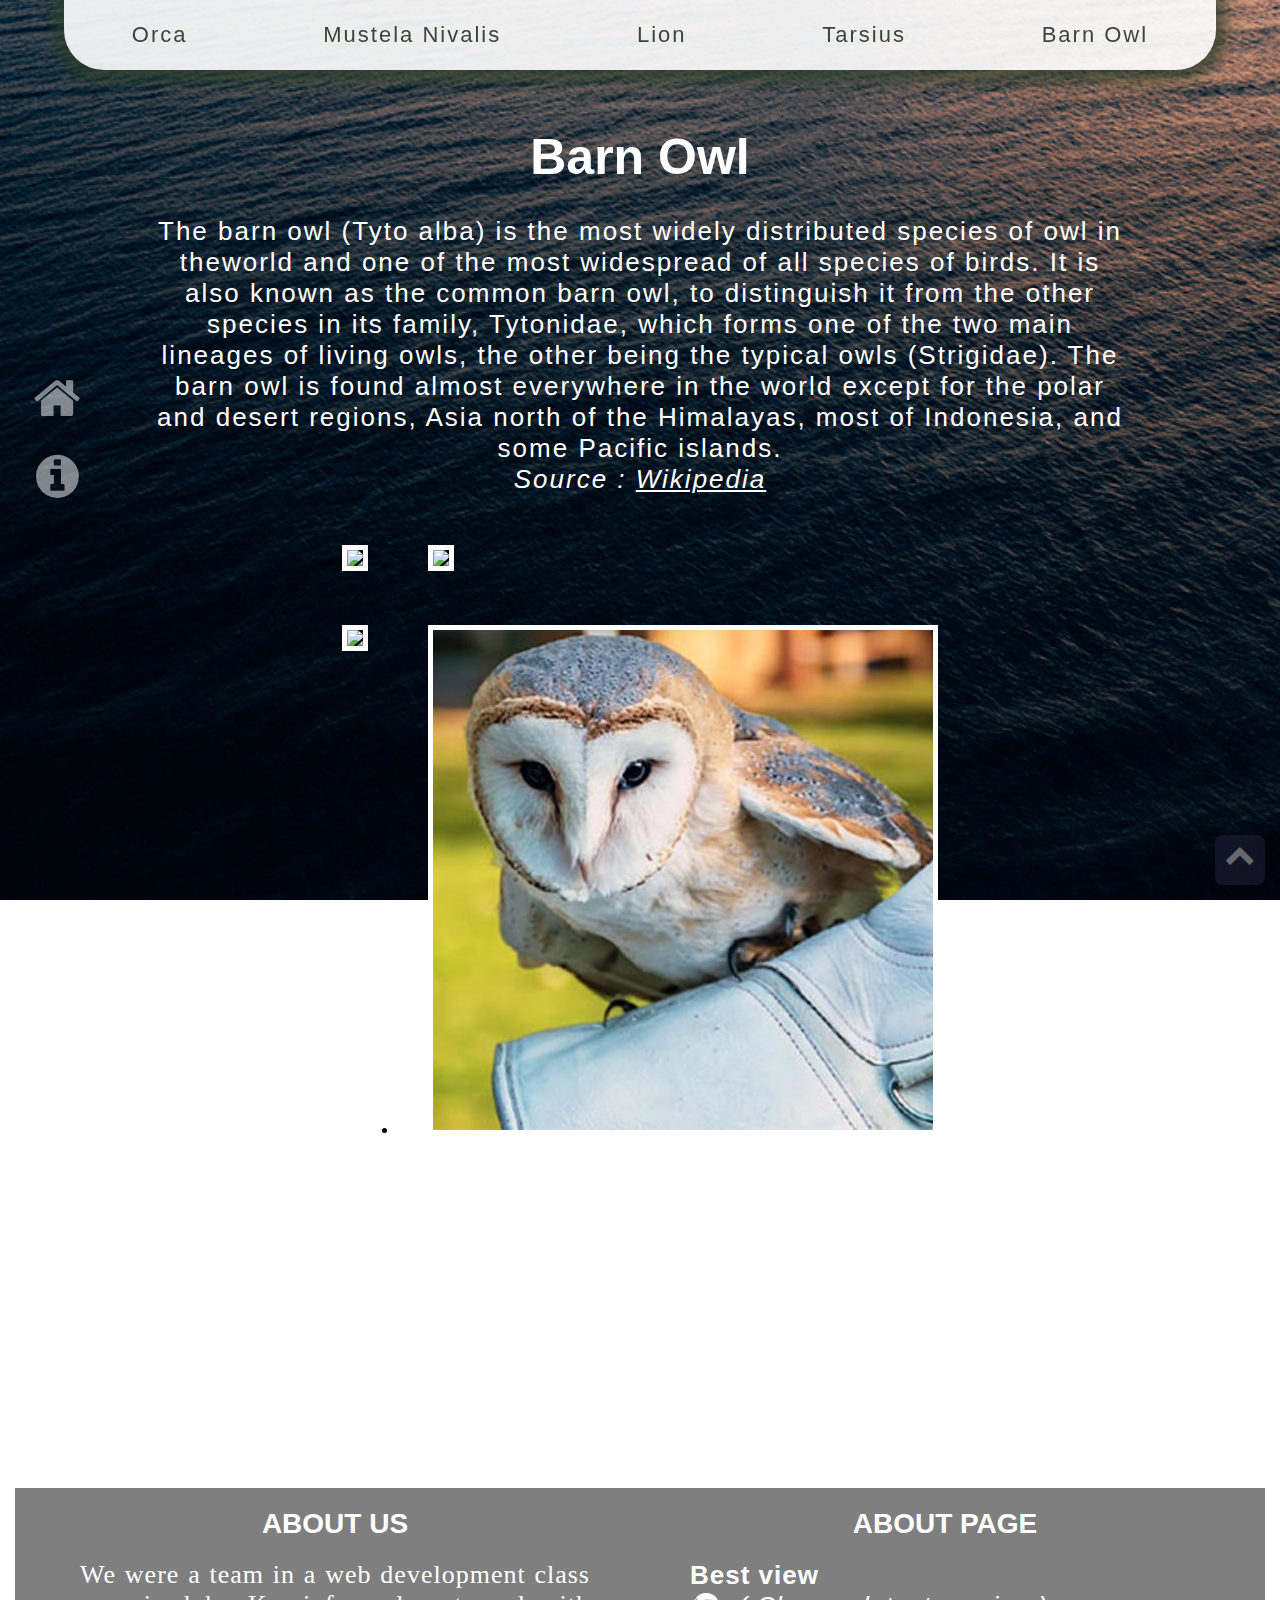
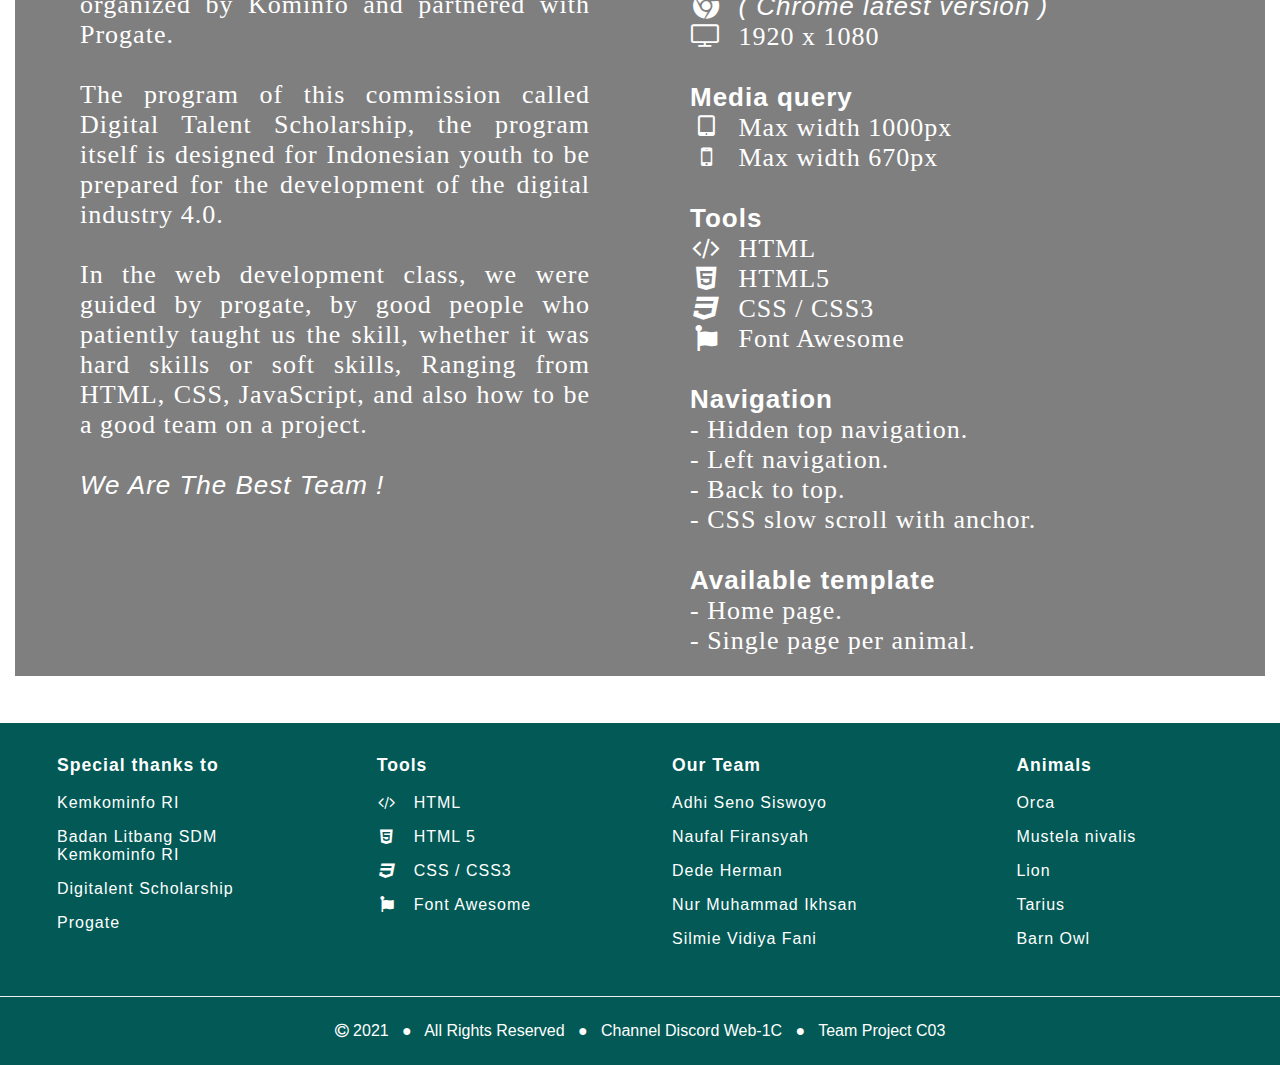
==== barn-owl.html @ b5a78114 "modified all contents" ====
<!DOCTYPE html>
<html lang="en">
<head>
	<meta charset="utf-8">
	<meta http-equiv="X-UA-Compatible" content="IE=edge,chrome=1" />
	<meta name="HandheldFriendly" content="True" />
	<meta name="MobileOptimized" content="320" />
	<meta name="viewport" content="width=device-width, initial-scale=1.0"/>
	<meta name="viewport" content="width=device-width, initial-scale=1, minimum-scale=1" />
	<meta name="description" content="" />
	<meta name="author" content="" />
	<title>Wildlife</title>
	<link href="assets/css/font-awesome.min.css" rel="stylesheet"/>
	<link href="assets/css/main.css" rel="stylesheet"/>
	<link href="assets/css/custom-animation.css" rel="stylesheet"/>
	<link href="assets/css/responsive-tablet.css" rel="stylesheet"/>
	<link href="assets/css/responsive-smartphone.css" rel="stylesheet"/>
</head>
<body>
	
	<!-- ---- Start #header ---- -->
	<header class="header" id="header">
		
		<!-- ---- Start .navigation ---- -->
		<ul class="navigation">
			<li><a href="./orca.html" class="icon-nav icon-nav-orca"><span>Orca</span></a></li>
			<li><a href="./mustela-nivalis.html" class="icon-nav icon-nav-mustela-nivalis"><span>Mustela Nivalis</span></a></li>
			<li><a href="./lion.html" class="icon-nav icon-nav-lion"><span>Lion</span></a></li>
			<li><a href="./tarsius.html" class="icon-nav icon-nav-tarsius"><span>Tarsius</span></a></li>
			<li><a href="./barn-owl.html" class="icon-nav icon-nav-owl"><span>Barn Owl</span></a></li>
		</ul>
		<!-- ---- End .navigation ---- -->
		
		<a class="trigger-nav"><span class="fa fa-chevron-down"></span></a>
		
	</header>
	<!-- ---- End #header ---- -->
	
	<nav class="left-nav">
		<ul>
			<li>
				<a href="/wildlife">
					<span class="fa fa-fw fa-home"></span>
				</a>
			</li>
			<li>
				<a href="#about-us">
					<span class="fa fa-fw fa-info-circle"></span>
				</a>
			</li>
		</ul>
	</nav>
	
	<!-- ---- Start #contents ---- -->
	<section class="contents" id="contents">
			
		<!-- ---- Start .item ---- -->
		<section class="item left" id="orca">
			<h1 class="title-gallery">Barn Owl</h1>
			<p class="paragraph-gallery">
				The barn owl (Tyto alba) is the most widely distributed species of owl
				in theworld and one of the most widespread of all species of birds.
				It is also known as the common barn owl, to distinguish it from the
				other species in its family, Tytonidae, which forms one of the two main
				lineages of living owls, the other being the typical owls (Strigidae).
				The barn owl is found almost everywhere in the world except for the polar
				and desert regions, Asia north of the Himalayas, most of Indonesia,
				and some Pacific islands.</br>
				<i>Source : <a target="_blank" href="https://en.wikipedia.org/wiki/Barn_owl">Wikipedia</a></i>
			</p>
			<ul class="item-galery">
				<li><img src="assets/images/barn_owl_1.jpg"/></li>
				<li><img src="assets/images/barn_owl_2.jpg"/></li>
				<li><img src="assets/images/barn_owl_3.jpg"/></li>
				<li><img src="assets/images/barn_owl_4.jpg"/></li>
			</ul>
			<!-- ---- Start .contributor ---- -->
			<p class="paragraph-gallery">
				</br></br>
				Contributor : </br>
				<b><a target="_blank" href="https://www.linkedin.com/in/adhi-seno-siswoyo-28aa20133/">ADHI SENO SISWOYO</a></b></span>
				&nbsp; &#9679; &nbsp; 
				<span class="noreg">No.Reg DTS : 0970777131-81</span>
				&nbsp; &#9679; &nbsp; 
				<span class="channel">Class : WEB-1C</span>
				&nbsp; &#9679; &nbsp; 
				<span class="team-project">Team Project : C03</span>
			</p>
			<!-- ---- End .contributor ---- -->
		</section>
		<!-- ---- End #item ---- -->
	</section>
	<!-- ---- End #contents ---- -->
	
	<!-- ---- Start #about-us ---- -->
	<section id="about-us" class="about-us">
		<!-- ---- Start .text-about-us ---- -->
		<div class="text-about-us">
			<div class="additional-test">
				<h3>ABOUT US</h3>
				<p>
					We were a team in a web development class organized by Kominfo and
					partnered with Progate.</br></br>
					The program of this commission called Digital
					Talent Scholarship, the program itself is designed for Indonesian youth
					to be prepared for the development of the digital industry 4.0.</br></br>
					In the web development class, we were guided by progate,
					by good people who patiently taught us the skill, whether it was hard
					skills or soft skills, Ranging from HTML, CSS, JavaScript, and
					also how to be a good team on a project.</br></br>
					
					<i>We Are The Best Team !</i>
				</p>
			</div>
			<div class="more-description">
				<h3>ABOUT PAGE</h3>
				<p>

					<b>Best view</b></br>
					<span class="fa fa-fw fa-chrome"></span>&nbsp; <i>( Chrome latest version )</i></br>
					<span class="fa fa-fw fa-television"></span>&nbsp; 1920 x 1080</br></br>
					<b>Media query</b></br>
					<span class="fa fa-fw fa-tablet"></span>&nbsp; Max width 1000px</br>
					<span class="fa fa-fw fa-mobile"></span>&nbsp; Max width 670px</br></br>
					<b>Tools</b></br>
					<span class="fa fa-fw fa-code"></span>&nbsp; HTML</br>
					<span class="fa fa-fw fa-html5"></span>&nbsp; HTML5</br>
					<span class="fa fa-fw fa-css3"></span>&nbsp; CSS / CSS3</br>
					<span class="fa fa-fw fa-font-awesome"></span>&nbsp; Font Awesome</br></br>
					<b>Navigation</b></br>
					- Hidden top navigation.</br>
					- Left navigation.</br>
					- Back to top.</br>
					- CSS slow scroll with anchor.</br></br>
					<b>Available template</b></br>
					- Home page.</br>
					- Single page per animal.</br>
					</p>
			</div>
			<div class="clear"></div>
		</div>
		<!-- ---- End .text-about-us ---- -->
	</section>
	<!-- ---- End #about-us ---- -->
	
	<!-- ---- Start #footer ---- -->
	<footer class="footer" id="footer">
		<!-- ---- Start .footer-list ---- -->
		<div class="footer-list">
			<ul class="list-menu">
				<li>
					<h3>Special thanks to</h3>
					<p><a target="_blank" href="https://kominfo.go.id/">Kemkominfo RI</a></p>
					<p><a target="_blank" href="https://balitbangsdm.kominfo.go.id/">Badan Litbang SDM Kemkominfo RI</a></p>
					<p><a target="_blank" href="https://digitalent.kominfo.go.id/">Digitalent Scholarship</a></p>
					<p><a target="_blank" href="https://progate.com/dashboard">Progate</a></p>
				</li>
				<li>
					<h3>Tools</h3>
					<p>
						<a target="_blank" href="https://en.wikipedia.org/wiki/HTML">
							<span class="fa fa-fw fa-code"></span> &nbsp; HTML
						</a>
					</p>
					<p>
						<a target="_blank" href="https://en.wikipedia.org/wiki/HTML5">
							<span class="fa fa-fw fa-html5"></span> &nbsp; HTML 5
						</a>
					</p>
					<p>
						<a target="_blank" href="https://en.wikipedia.org/wiki/CSS">
						<span class="fa fa-fw fa-css3"></span> &nbsp; CSS / CSS3
						</a>
					</p>
					<p>
						<a target="_blank" href="https://fontawesome.com/v4.7.0/icons/">
							<span class="fa fa-fw fa-font-awesome"></span> &nbsp; Font Awesome
						</a>
					</p>
				</li>
				<li>
					<h3>Our Team</h3>
					<p><a target="_blank" href="https://www.linkedin.com/in/adhi-seno-siswoyo-28aa20133/">Adhi Seno Siswoyo</a></p>
					<p><a target="_blank" href="https://www.linkedin.com/in/naufal-firansyah-85154813b/">Naufal Firansyah</a></p>
					<p><a target="_blank" href="https://www.linkedin.com/in/dedeherman">Dede Herman</a></p>
					<p><a target="_blank" href="https://www.instagram.com/zuarxanna/">Nur Muhammad Ikhsan</a></p>
					<p><a target="_blank" href="https://www.linkedin.com/in/silmie-fani-407a9642">Silmie Vidiya Fani</a></p>
					<p>
				</li>
				<li>
					<h3>Animals</h3>
					<p><a href="./orca.html">Orca</a></p>
					<p><a href="./mustela-nivalis.html">Mustela nivalis</a></p>
					<p><a href="./lion.html">Lion</a></p>
					<p><a href="./tarsius.html">Tarius</a></p>
					<p><a href="./barn-owl.html">Barn Owl</a></p>
				</li>
			</ul>
		</div>
		<!-- ---- End .footer-list ---- -->
		<!-- ---- Start .copyright ---- -->
		<div class="copyright">
			<p>
				<span class="fa fa-copyright" aria-hidden="true"></span>
				2021
				&nbsp; &#9679; &nbsp;
				All Rights Reserved
				&nbsp; &#9679; &nbsp;
				Channel Discord Web-1C
				&nbsp; &#9679; &nbsp;
				Team Project C03
			</p>
		</div>
		<!-- ---- End .copyright ---- -->
	</footer>
	<!-- ---- End #footer ---- -->
	
	<a class="back-to-top" href="#"><span class="fa fa-chevron-up"></span></a>
	
</body>
</html>
---- assets/css/main.css ----
*{
	font-family: "Lato", BlinkMacSystemFont, Roboto, "Helvetica Neue", Arial, "Noto Sans", sans-serif, "Apple Color Emoji", "Segoe UI Emoji", "Segoe UI Symbol", "Noto Color Emoji";
	box-sizing: border-box;
}
html, body{
	width: 100%;
	padding: 0;
	margin: 0;
	position: relative;
}
html {
	scroll-behavior: smooth;
}
@media screen and (prefers-reduced-motion: reduce) {
	html {
		scroll-behavior: 300px;
	}
}
h1, h2, h3, h4, h5, p, div {
	margin: 0;
}
#header {
	position: fixed;
	width: 100%;
	z-index: 1;
	height: 71px;
	padding: 0 5%;
	top: -50px;
	-webkit-transition: all 0.70s ease-in-out;
	-moz-transition: all 0.70s ease-in-out;
	-ms-transition: all 0.70s ease-in-out;
	-o-transition: all 0.70s ease-in-out;
}
#header:hover {
	top: 0;
	-webkit-transition: all 0.30s ease-in-out;
	-moz-transition: all 0.30s ease-in-out;
	-ms-transition: all 0.30s ease-in-out;
	-o-transition: all 0.30s ease-in-out;
}
#header:hover .trigger-nav{
	top: -100px;
	-webkit-transition: all 0.80s ease-in-out;
	-moz-transition: all 0.80s ease-in-out;
	-ms-transition: all 0.80s ease-in-out;
	-o-transition: all 0.80s ease-in-out;
	background-color: #FFF;
}
.trigger-nav {
	display: none;
	width: 100px;
	height: 100px;
	border-radius: 50%;
	font-size: 40px;
	background-color: rgb(255 255 255 / 90%);
	box-shadow: 0 2px 15px 10px rgb(44 63 42 / 75%);
	position: fixed;
	padding-top: 47px;
	padding-left: 29px;
	top: -50px;
	left: 45%;
	opacity: 0.7;
	-webkit-transition: all 0.10s ease-in-out;
	-moz-transition: all 0.10s ease-in-out;
	-ms-transition: all 0.10s ease-in-out;
	-o-transition: all 0.10s ease-in-out;
	cursor: pointer;
}
#header .navigation {
	padding: 0;
	margin: 0;
	list-style: none;
	display: flex;
	background-color: rgb(255 255 255 / 90%);
	box-shadow: 0 2px 15px 10px rgb(44 63 42 / 75%);
	border-bottom-left-radius: 40px;
	border-bottom-right-radius: 40px;
	-webkit-transition: all 0.50s ease-in-out;
	-moz-transition: all 0.50s ease-in-out;
	-ms-transition: all 0.50s ease-in-out;
	-o-transition: all 0.50s ease-in-out;
	opacity: 0.5;
}
#header:hover .navigation {
	opacity: 1;
	background-color: rgb(255 255 255 / 90%);
	box-shadow: 0 2px 15px 10px rgb(44 63 42 / 75%);
	-webkit-transition: all 0.50s ease-in-out;
	-moz-transition: all 0.50s ease-in-out;
	-ms-transition: all 0.50s ease-in-out;
	-o-transition: all 0.50s ease-in-out;
}
#header .navigation > li {
	flex-grow: 1;
	-webkit-transition: all 0.30s ease-in-out;
	-moz-transition: all 0.30s ease-in-out;
	-ms-transition: all 0.30s ease-in-out;
	-o-transition: all 0.30s ease-in-out;
	outline: none;
}
#header .navigation li:first-child,
#header .navigation li:first-child:hover,
#header .navigation li:first-child a {
	border-bottom-left-radius: 40px;
}
#header .navigation li:last-child,
#header .navigation li:last-child a,
#header .navigation li:last-child a:hover {
	border-bottom-right-radius: 40px;
}
#header .navigation li > a {
	display: block;
	padding: 22px 0;
	text-decoration: none;
	cursor: pointer;
	text-align: center;
	color: #3a463b;
	font-size: 22px;
	letter-spacing: 2px;
	transition: all 0.5s;
}
#header .navigation li > a:hover {
	background-color: #055472;
	color: #FFF;
}
#header .navigation li > a:target,
#header .navigation li > a:visited,
#header .navigation li > a:active {
	background-color: #000;
	/* opacity: 1; */
}
.left-nav {
	position: fixed;
	top: 40%;
	z-index: 3;
	margin-left: 15px;
}
.left-nav ul {
	list-style: none;
	margin: 0;
	padding: 0;
}
.left-nav ul li a:hover {
	opacity: 1;
	-webkit-transition: all 0.30s ease-in-out;
	-moz-transition: all 0.30s ease-in-out;
	-ms-transition: all 0.30s ease-in-out;
	-o-transition: all 0.30s ease-in-out;
}
.left-nav ul li a {
	display: block;
	font-size: 50px;
	padding: 10px;
	color: #FFF;
	opacity: 0.5;
	-webkit-transition: all 0.30s ease-in-out;
	-moz-transition: all 0.30s ease-in-out;
	-ms-transition: all 0.30s ease-in-out;
	-o-transition: all 0.30s ease-in-out;
}
#main {
	width: 100%;
	position: relative;
	/* border: 2px solid #000; */
	text-align: center;
	padding: 8% 15px 0 15px;
	color: #FFF;
	min-height: 100vh;
	background-attachment: fixed;
	background-image: url("../images/bg_main.png");
	background-size: cover;
    background-position: center bottom;
	font-family: Courgette;
}
#main h1 {
	font-size: 100px;
	margin-bottom: 10px;
}
#main h2 {
	margin-bottom: 20px;
		font-size: 40px;
}
#main p {
	width: 70%;
	margin: auto;
	font-family: "Segoe UI";
	font-size: 32px;
	margin-bottom: 20px;
	padding: 0 15px;
	letter-spacing: 2px;
	font-weight: bold;
	font-family: Arial;
}
#main .inner {
	padding-top: 10%;
}
.regards {
    width: 100%;
    display: flex;
    justify-content: center;
    align-items: center;
}
.regards .divider-custom-line {
    width: 100%;
    max-width: 7rem;
    height: 0.25rem;
    background-color: #FFF;
    border-radius: 1rem;
    border-color: #FFF;
}
.regards .divider-custom-line:first-child {
    margin-right: 1rem;
}
.regards .divider-custom-line:last-child {
    margin-left: 1rem;
}
.regards .from {
	font-family: Segoe UI Symbol;
	font-size: 24px;
}
#contents {
	position: relative;
	/* border: 2px solid #000; */
	/* height: 100%; */
	min-height: 100% !important;
}
.contents > .item:nth-child(1) {
	background-image: url("../images/bg_orca.png");
}
.contents > .item:nth-child(2) {
	background-image: url("../images/bg_mustela_nivalis.png");
}
.contents > .item:nth-child(3) {
	background-image: url("../images/bg_lion.png");
}
.contents > .item:nth-child(4) {
	background-image: url("../images/bg_tarsius.png");
}
.contents > .item:nth-child(5) {
	background-image: url("../images/bg_barn_owl.png");
}
.contents > .item {
	position: relative;
	padding-bottom: 30px;
	padding-top: 10%;
	padding-left: 50px;
	padding-right: 50px;
	min-height: 100vh;
	background-attachment: fixed;
	background-size: cover;
    background-position: center bottom;
}
.say-hello {
	margin-bottom: 20px;
	font-size: 30px;
}
.item .contributor {
	position: relative;
	float: left;
	width: 100%;
	text-align: center;
	padding-top: 50px;
	color: #fff;
}
.contributor a {
	color: #FFF;
}
.item > .img-area,
.item > .paragraph-area {
	position: relative;
	/* border: 2px solid #000; */
    font-family: "Segoe UI";
}
.item.left > .img-area,
.item.left > .paragraph-area,
.item.right > .paragraph-area {
	float: left;
}
.item.right > .img-area {
	float: right;
}
.item.left > .img-area {
	text-align: right;
	padding-right: 50px;
}
.item.right > .img-area{
	text-align: left;
	padding-left: 50px;
}
.item.left > .img-area,
.item.right > .img-area {
	width: 50%;
}
.item .img-area img {
	max-width: 100%;
	border: 5px solid #FFF;
	-webkit-transition: all 0.30s ease-in-out;
	-moz-transition: all 0.30s ease-in-out;
	-ms-transition: all 0.30s ease-in-out;
	-o-transition: all 0.30s ease-in-out;
	border-radius: 50%;
}

.item:hover > .img-area img {
	border-radius: 0;
	-webkit-transition: all 0.30s ease-in-out;
	-moz-transition: all 0.30s ease-in-out;
	-ms-transition: all 0.30s ease-in-out;
	-o-transition: all 0.30s ease-in-out;
}
.item.left > .paragraph-area,
.item.right > .paragraph-area {
    font-family: "Segoe UI";
	width: 50%;
	padding: 0 50px 20px 50px;
	color: #FFF;
	text-align: justify;
	letter-spacing: 2px;
}
.item.right > .paragraph-area {
	text-align: justify;
}
.paragraph-area > .article {
	font-size: 26px;
	margin-bottom: 20px;
}
.clear {
	float: none;
	clear: both;
}
#footer {
	background-color: #025955;
	margin-top: -1px;
}
.footer-list {
	padding-left: 25px;
	padding-right: 25px;
}
.footer-list ul {
	display: grid;
	list-style-type: none;
	margin: 0;
	padding: 0;
	grid-template-columns: 26% 24% 28% auto;
	letter-spacing: 1px;
}
.footer-list li {
    padding: 2em;
    color: #FFF;
}
.footer-list a {
    text-decoration: none;
    color: #FFF;
}
.footer-list a:hover {
	color: #000;
}
.footer-list h3 {
    display: block;
    font-size: 1.1em;
    margin-bottom: 1em;
}
.footer-list p {
    display: block;
    font-weight: normal;
    margin-bottom: 1em;
}
.copyright {
	text-align: center;
	color: #FFF;
	padding: 25px;
	border-top: 1px solid #EEE;
}
.back-to-top:hover {
	opacity: 0.9;
}
.back-to-top {
    font-size: 30px;
    color: #FFF;
    width: 50px;
    height: 50px;
    padding-left: 10px;
    padding-top: 3px;
    background-color: #2b2e4a;
    position: fixed;
    bottom: 15px;
    right: 15px;
    opacity: 0.4;
	transition: all 0.5s;
	border-radius: 8px;
}
#about-us {
	width: 100%;
	position: relative;
	padding: 5% 15px 0 15px;
	color: #FFF;
	min-height: 100vh;
	background-attachment: fixed;
	background-image: url("../images/bg_about_us.png");
	background-size: cover;
    background-position: center bottom;
}
.about-us h3 {
	text-align: center;
	margin-bottom: 20px;
	font-size: 28px;
}
.text-about-us {
	position: relative;
	padding: 20px 15px;
    background-color: rgb(000 000 000 / 50%);
}
.text-about-us .additional-test,
.text-about-us .more-description {
	float:left;
	width: 50%;
}
.about-us p {
	text-align: justify;
	margin: auto;
	font-family: "Segoe UI";
	font-size: 26px;
	padding: 0 50px;
	letter-spacing: 1px;
}
.item-galery {
	display: grid;
	grid-template-columns: repeat(2, auto);
	padding: 0;
	margin: 0;
}
.item-galery > li:nth-child(odd) {
	text-align: right;
	padding-right: 30px;
}
.item-galery > li:nth-child(even) {
	text-align: left;
	padding-left: 30px;
}
.item-galery > li {
	margin-bottom: 50px;
}
.item-galery > li > img:hover {
	-webkit-transition: all 0.30s ease-in-out;
	-moz-transition: all 0.30s ease-in-out;
	-ms-transition: all 0.30s ease-in-out;
	-o-transition: all 0.30s ease-in-out;
	border-radius: 50%;
}
.item-galery > li > img {
	border-radius: 0;
	cursor: pointer;
	max-width: 100%;
	border: 5px solid #FFF;
	-webkit-transition: all 0.30s ease-in-out;
	-moz-transition: all 0.30s ease-in-out;
	-ms-transition: all 0.30s ease-in-out;
	-o-transition: all 0.30s ease-in-out;
}
.title-gallery {
	color: #FFF;
	text-align: center;
	font-size: 50px;
	margin-bottom: 30px;
}
.paragraph-gallery a {
	color: #FFF;
}
.paragraph-gallery {
	color: #FFF;
	font-size: 26px;
	text-align: center;
	margin-bottom: 50px;
	padding-left: 100px;
	padding-right: 100px;
	letter-spacing: 2px;
}
---- assets/css/responsive-tablet.css ----
@media (max-width: 1000px){
	.trigger-nav {
		display: none;
	}
	.left-nav {
		bottom: 0;
		top: initial;
		margin: initial;
	}
	.left-nav ul li a {
		font-size: 35px;
	}
	#header .navigation {
		background-color: rgb(255 255 255 / 90%);
		box-shadow: 0 2px 15px 10px rgb(44 63 42 / 75%);
	}
	#header .navigation li > a {
		font-size: 18px;
	}
	#header {
		top: 0;
	}
	#main h1 {
		font-size: 50px;
	}
	#main h2 {
		font-size: 24px;
	}
	#main p {
		width: 85%;
		font-size: 24px;
	}
	.regards .from {
		font-size: 18px;
	}
	.contents > .item {
		padding-top: 100px;
	}
	.item.left > .img-area {
		text-align: right;
		padding: 0;
	}
	.item.right > .img-area{
		text-align: left;
		padding-left: 50px;
	}
	.item.left > .img-area,
	.item.right > .img-area{
		width: 30%;
		padding: 0;
	}
	.item .img-area img {
		border: 2px solid #FFF;
	}
	.item.left > .paragraph-area,
	.item.right > .paragraph-area{
		font-family: "Segoe UI";
		width: 70%;
	}
	.item.left > .paragraph-area {
		text-align: justify;
		padding: 0 0 0 25px;
	}
	.item.right > .paragraph-area {
		text-align: justify;
		padding: 0 25px 0 0;
	}
	.paragraph-area > .article {
		font-size: 20px;
		margin-bottom: 20px;
	}
	.contributor {
		font-size: 14px;
	}
	.footer-list {
		padding-left: 25px;
		padding-right: 25px;
	}
	.footer-list ul {
		grid-template-columns: auto;
		grid-template-rows: auto;
	}
	.about-us p {
		margin: auto;
		font-size: 20px;
		padding: 0 25px;
	}
	.item-galery > li > img {
		border: 2px solid #FFF;
	}
	.paragraph-gallery {
		font-size: 20px;
		text-align: justify;
		margin-bottom: 50px;
		padding-left: 0;
		padding-right: 0;
	}
	
}
---- assets/css/responsive-smartphone.css ----
@media (max-width: 670px){
	.left-nav ul li {
		float: left;
	}
	.left-nav ul li a {
		font-size: 35px;
	}
	#main h1 {
		font-size: 36px;
	}
	#main h2 {
		font-size: 22px;
	}
	#main p {
		width: 100%;
		font-size: 22px;
	}
	#main .inner {
		padding-top: 100px;
	}
	.regards {
		display: block;
		text-align: center;
	}
	.regards .from {
		padding: 10px 0;
		font-size: 16px;
	}
	.regards .divider-custom-line:first-child,
	.regards .divider-custom-line:last-child {
		margin: auto;
		height: 2px;
	}
	#header .icon-nav > span {
		display: none;
	}
	.icon-nav {
		background-repeat: no-repeat;
		background-position: center;
		height: 71px;
		background-size: 50px;
	}
	.icon-nav-orca {
		background-image: url("../images/icon_black_orca.png");
	}
	.icon-nav-lion {
		background-image: url("../images/icon_black_lion.png");
	}
	.icon-nav-mustela-nivalis {
		background-image: url("../images/icon_black_mustela_nivalis.png");
	}
	.icon-nav-tarsius {
		background-image: url("../images/icon_black_tarsius.png");
	}
	.icon-nav-owl {
		background-image: url("../images/icon_black_barn_owl.png");
	}
	.icon-nav-orca:hover {
		background-image: url("../images/icon_white_orca.png");
	}
	.icon-nav-lion:hover {
		background-image: url("../images/icon_white_lion.png");
	}
	.icon-nav-mustela-nivalis:hover {
		background-image: url("../images/icon_white_mustela_nivalis.png");
	}
	.icon-nav-tarsius:hover {
		background-image: url("../images/icon_white_tarsius.png");
	}
	.icon-nav-owl:hover {
		background-image: url("../images/icon_white_barn_owl.png");
	}
	.contents > .item {
		padding-top: 100px;
		padding-left: 30px;
		padding-right: 30px;
	}
	.item.left > .img-area,
	.item.right > .img-area {
		padding: 0;
		margin-bottom: 20px;
	}
	.item.left > .paragraph-area,
	.item.right > .paragraph-area,
	.item.left > .img-area,
	.item.right > .img-area {
		width: 100%;
		float: none;
		padding: 0;
	}
	.item.left > .img-area,
	.item.right > .img-area {
		text-align: center;
	}
	.say-hello {
		font-size: 20px;
		text-align: center;
	}
	.paragraph-area > .article {
		font-size: 18px;
		margin-bottom: 20px;
		text-align: center;
	}
	.item .contributor {
		position: relative;
		padding-top: 20px;
	}
	.footer-list {
		padding-left: 0;
		padding-right: 0;
	}
	.text-about-us .additional-test {
		margin-bottom: 50px;
	}
	.text-about-us .additional-test,
	.text-about-us .more-description {
		width: 100%;
	}
	.item-galery > li > img {
		border: 2px solid #FFF;
	}
	.item-galery {
		grid-template-columns: repeat(1, auto);
	}
	.item-galery > li:nth-child(odd) {
		text-align: center;
		padding-right: 0;
	}
	.item-galery > li:nth-child(even) {
		text-align: center;
		padding-left: 0;
	}
	.about-us p {
		font-size: 16px;
	}
}
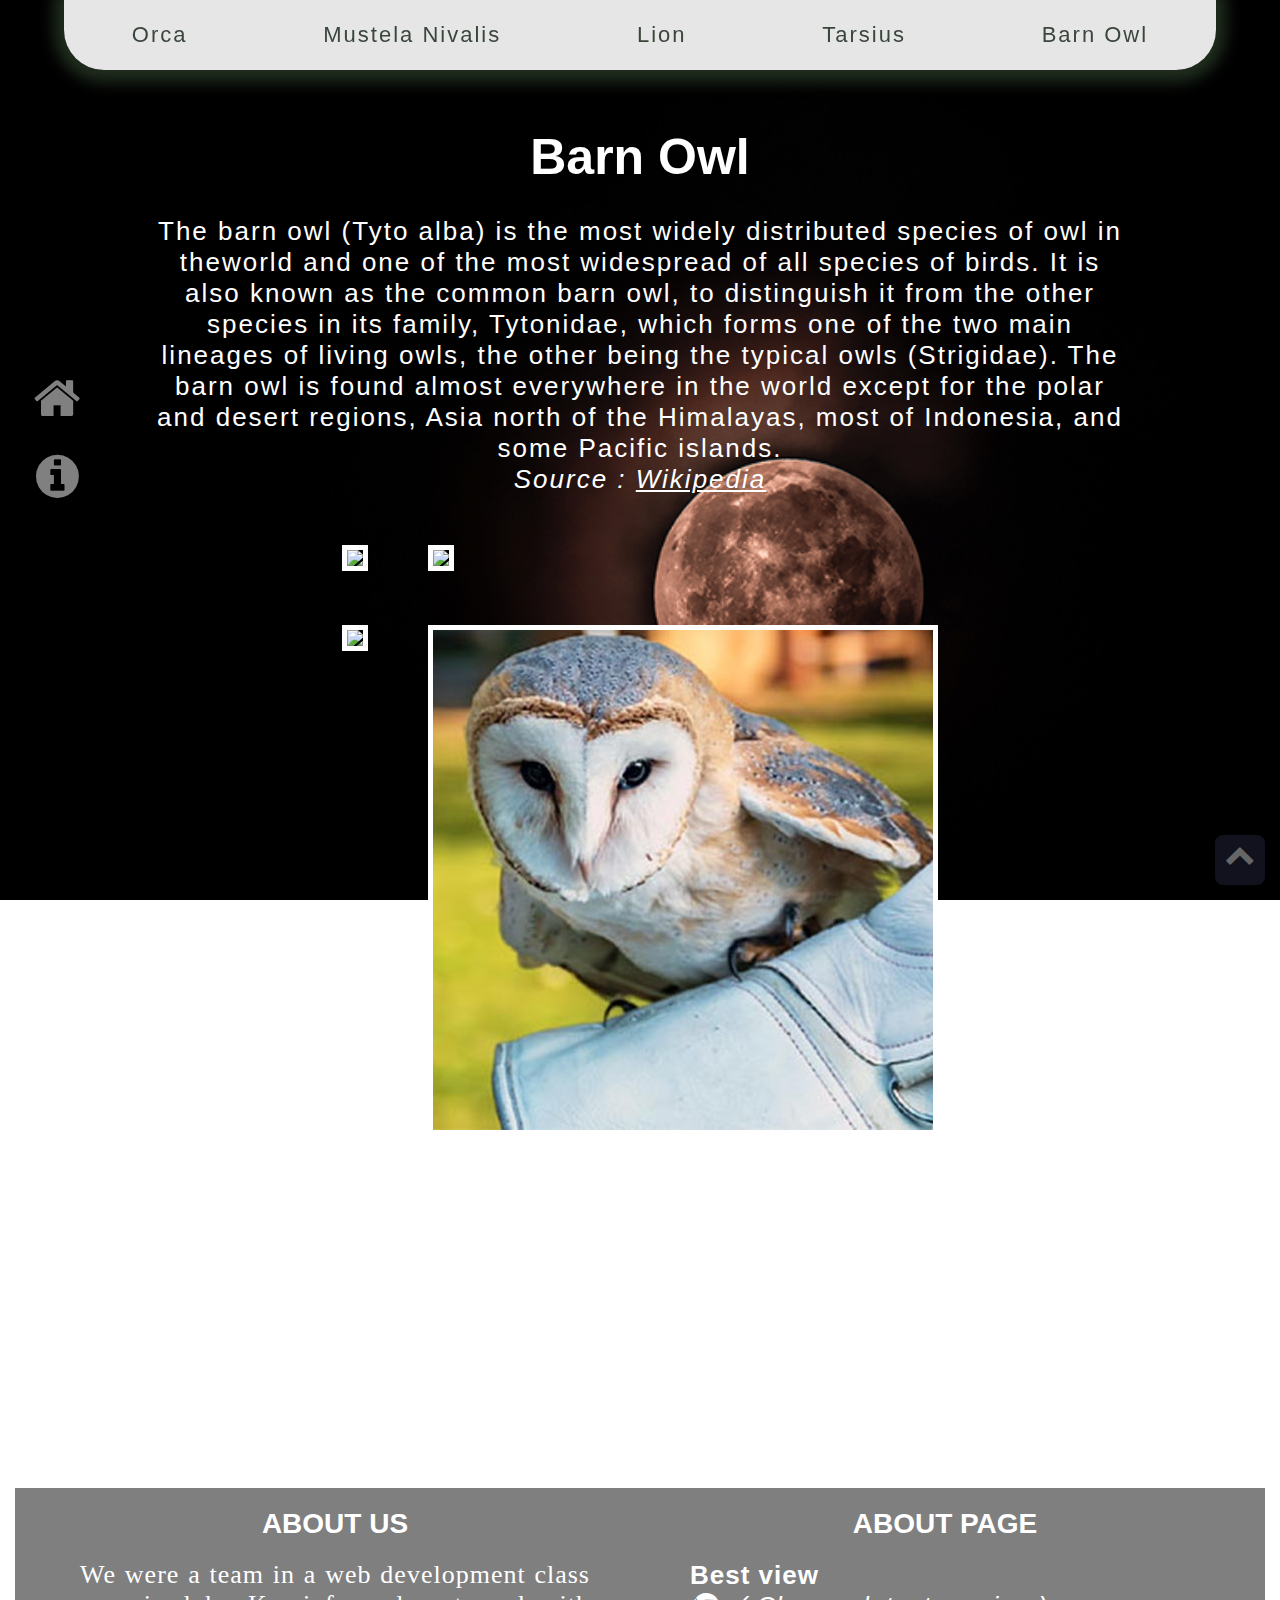
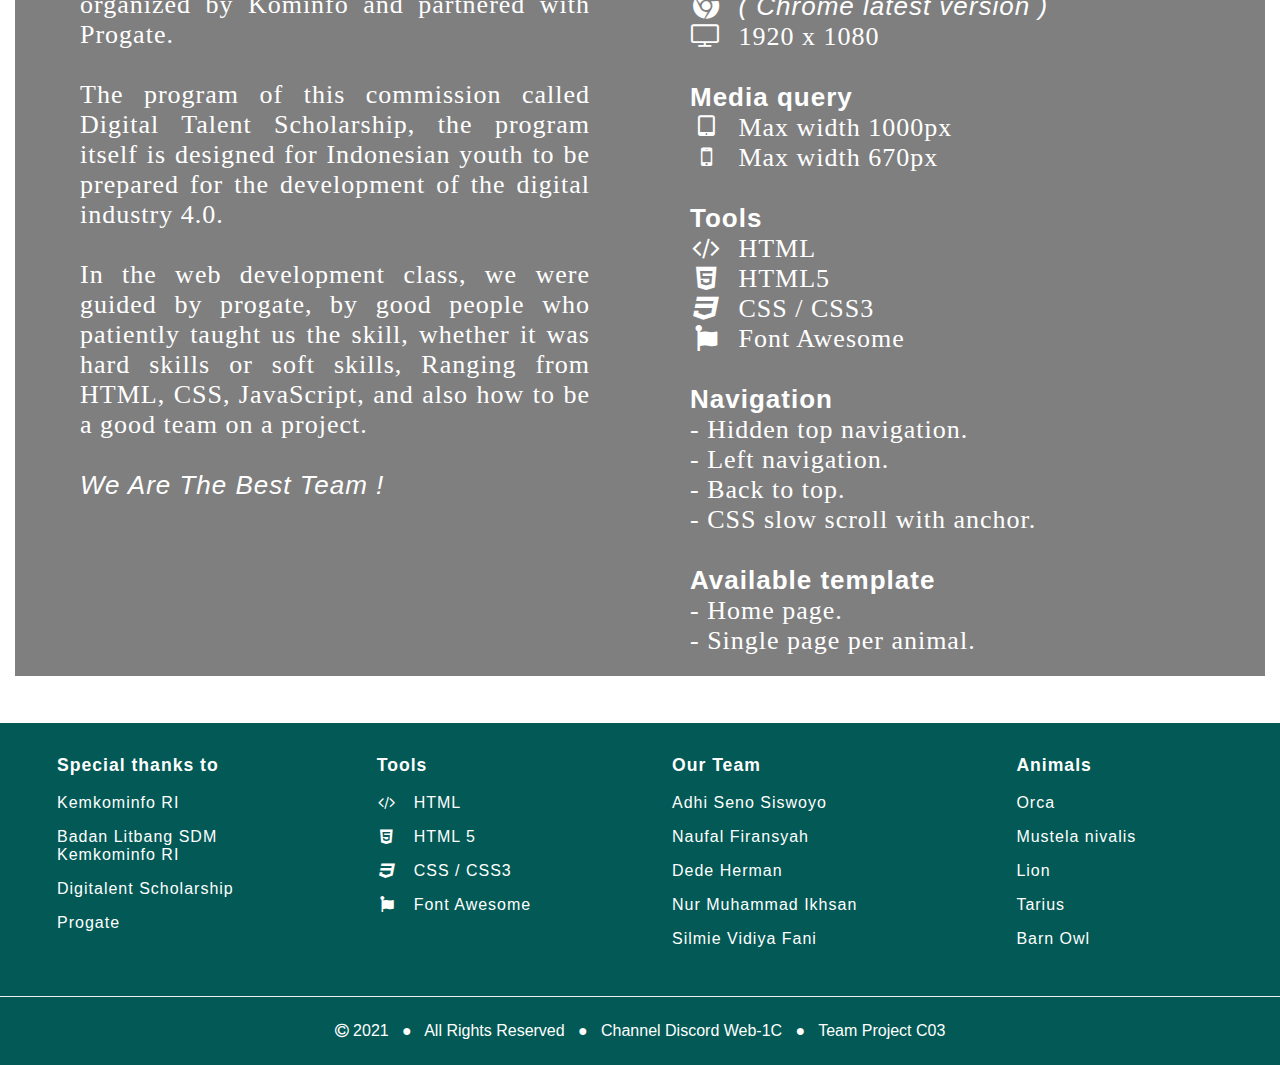
==== commit 9e08e637: "edit favicon and some file" ====
--- a/barn-owl.html
+++ b/barn-owl.html
@@ -9,6 +9,7 @@
 	<meta name="viewport" content="width=device-width, initial-scale=1, minimum-scale=1" />
 	<meta name="description" content="" />
 	<meta name="author" content="" />
+	<link rel="shortcut icon" href="assets/images/favicon.png">
 	<title>Wildlife</title>
 	<link href="assets/css/font-awesome.min.css" rel="stylesheet"/>
 	<link href="assets/css/main.css" rel="stylesheet"/>
@@ -55,7 +56,7 @@
 	<section class="contents" id="contents">
 			
 		<!-- ---- Start .item ---- -->
-		<section class="item left" id="orca">
+		<section class="item left" id="barn-owl">
 			<h1 class="title-gallery">Barn Owl</h1>
 			<p class="paragraph-gallery">
 				The barn owl (Tyto alba) is the most widely distributed species of owl
--- a/assets/css/main.css
+++ b/assets/css/main.css
@@ -224,18 +224,23 @@
 	/* height: 100%; */
 	min-height: 100% !important;
 }
+.contents > .item:nth-child(1)#orca,
 .contents > .item:nth-child(1) {
 	background-image: url("../images/bg_orca.png");
 }
+.contents > .item:nth-child(1)#mustela-nivalis,
 .contents > .item:nth-child(2) {
 	background-image: url("../images/bg_mustela_nivalis.png");
 }
+.contents > .item:nth-child(1)#lion,
 .contents > .item:nth-child(3) {
 	background-image: url("../images/bg_lion.png");
 }
-.contents > .item:nth-child(4) {
+.contents > .item:nth-child(1)#tarsius,
+.contents > .item:nth-child(4){
 	background-image: url("../images/bg_tarsius.png");
 }
+.contents > .item:nth-child(1)#barn-owl,
 .contents > .item:nth-child(5) {
 	background-image: url("../images/bg_barn_owl.png");
 }
@@ -439,6 +444,7 @@
 }
 .item-galery > li {
 	margin-bottom: 50px;
+	list-style: none;
 }
 .item-galery > li > img:hover {
 	-webkit-transition: all 0.30s ease-in-out;
